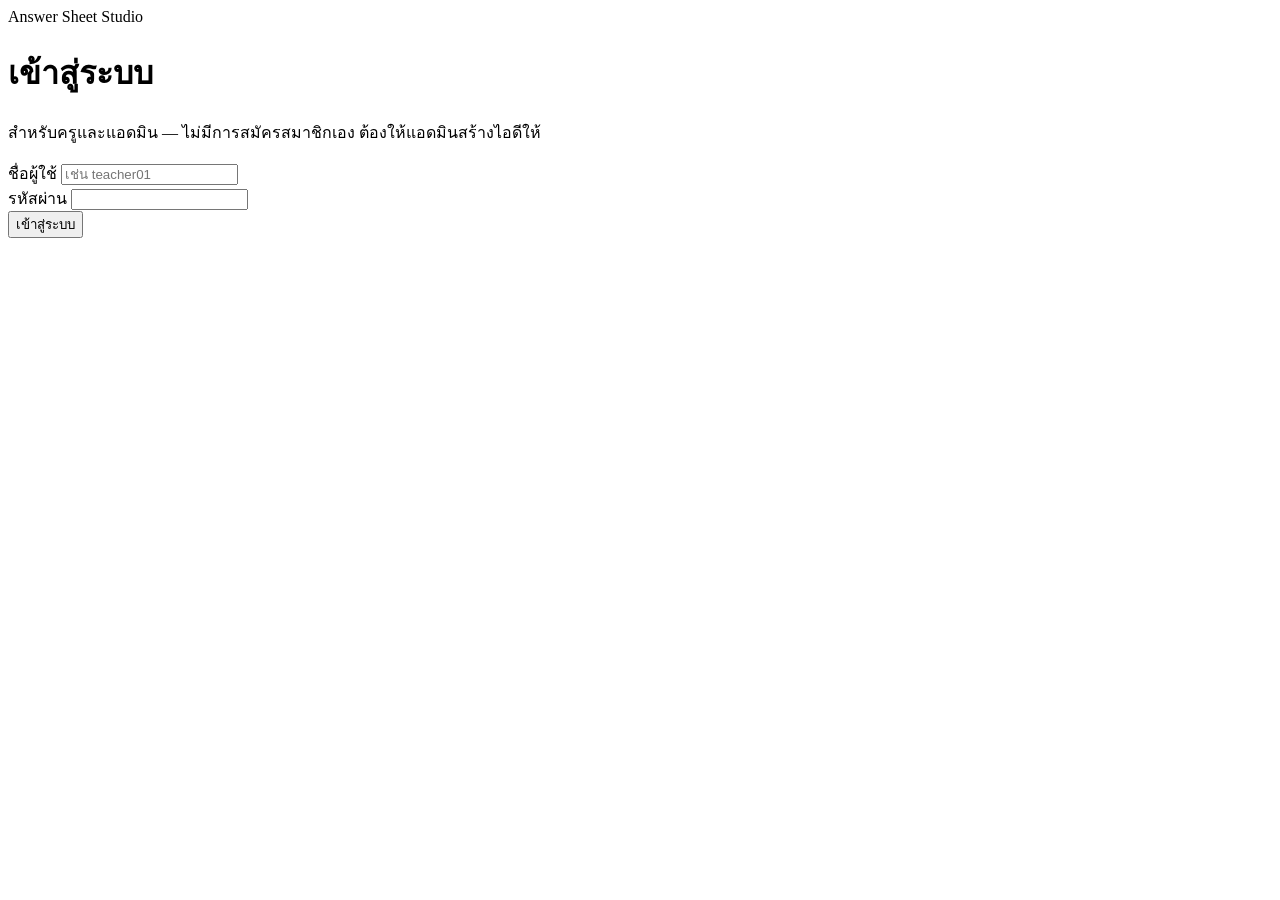
==== index.html @ e72ee502 "Add files via upload" ====
<!DOCTYPE html>
<html lang="th">
<head>
<meta charset="UTF-8">
<meta name="viewport" content="width=device-width, initial-scale=1.0">
<title>เข้าสู่ระบบ · ระบบตรวจข้อสอบ</title>
<link rel="preconnect" href="https://fonts.googleapis.com">
<link href="https://fonts.googleapis.com/css2?family=IBM+Plex+Sans+Thai:wght@400;500;600;700&family=IBM+Plex+Mono:wght@500;600;700&display=swap" rel="stylesheet">
<link rel="stylesheet" href="shared/style.css">
</head>
<body>
<div class="wrap narrow">
  <header class="top">
    <div class="eyebrow">Answer Sheet Studio</div>
    <h1>เข้าสู่ระบบ</h1>
    <p>สำหรับครูและแอดมิน — ไม่มีการสมัครสมาชิกเอง ต้องให้แอดมินสร้างไอดีให้</p>
  </header>

  <div class="sheet">
    <div class="row" style="flex-direction:column;">
      <div>
        <label class="field-label">ชื่อผู้ใช้</label>
        <input type="text" id="username" autocomplete="username" placeholder="เช่น teacher01" onkeydown="if(event.key==='Enter') doLogin()"/>
      </div>
      <div>
        <label class="field-label">รหัสผ่าน</label>
        <input type="password" id="password" autocomplete="current-password" onkeydown="if(event.key==='Enter') doLogin()"/>
      </div>
    </div>
    <div id="msg"></div>
    <div class="btn-row">
      <button class="btn" id="loginBtn" onclick="doLogin()">เข้าสู่ระบบ</button>
    </div>
  </div>
</div>

<script type="module">
  import { supabase } from './shared/supabaseClient.js';
  import { usernameToEmail } from './shared/config.js';

  window.doLogin = async function(){
    const username = document.getElementById('username').value.trim();
    const password = document.getElementById('password').value;
    const msg = document.getElementById('msg');
    const btn = document.getElementById('loginBtn');
    msg.innerHTML = '';
    if(!username || !password){
      msg.innerHTML = '<div class="error">กรุณากรอกชื่อผู้ใช้และรหัสผ่าน</div>';
      return;
    }
    btn.disabled = true; btn.textContent = 'กำลังเข้าสู่ระบบ...';
    const email = usernameToEmail(username);
    const { data, error } = await supabase.auth.signInWithPassword({ email, password });
    btn.disabled = false; btn.textContent = 'เข้าสู่ระบบ';
    if(error){
      msg.innerHTML = '<div class="error">เข้าสู่ระบบไม่สำเร็จ: ชื่อผู้ใช้หรือรหัสผ่านไม่ถูกต้อง</div>';
      return;
    }
    const { data: profile } = await supabase
      .from('profiles')
      .select('role')
      .eq('id', data.user.id)
      .single();
    if(profile && profile.role === 'admin'){
      window.location.href = 'admin.html';
    }else{
      window.location.href = 'app.html';
    }
  };

  // already logged in? skip straight through
  (async ()=>{
    const { data: { session } } = await supabase.auth.getSession();
    if(session){
      const { data: profile } = await supabase.from('profiles').select('role').eq('id', session.user.id).single();
      window.location.href = (profile && profile.role==='admin') ? 'admin.html' : 'app.html';
    }
  })();
</script>
</body>
</html>
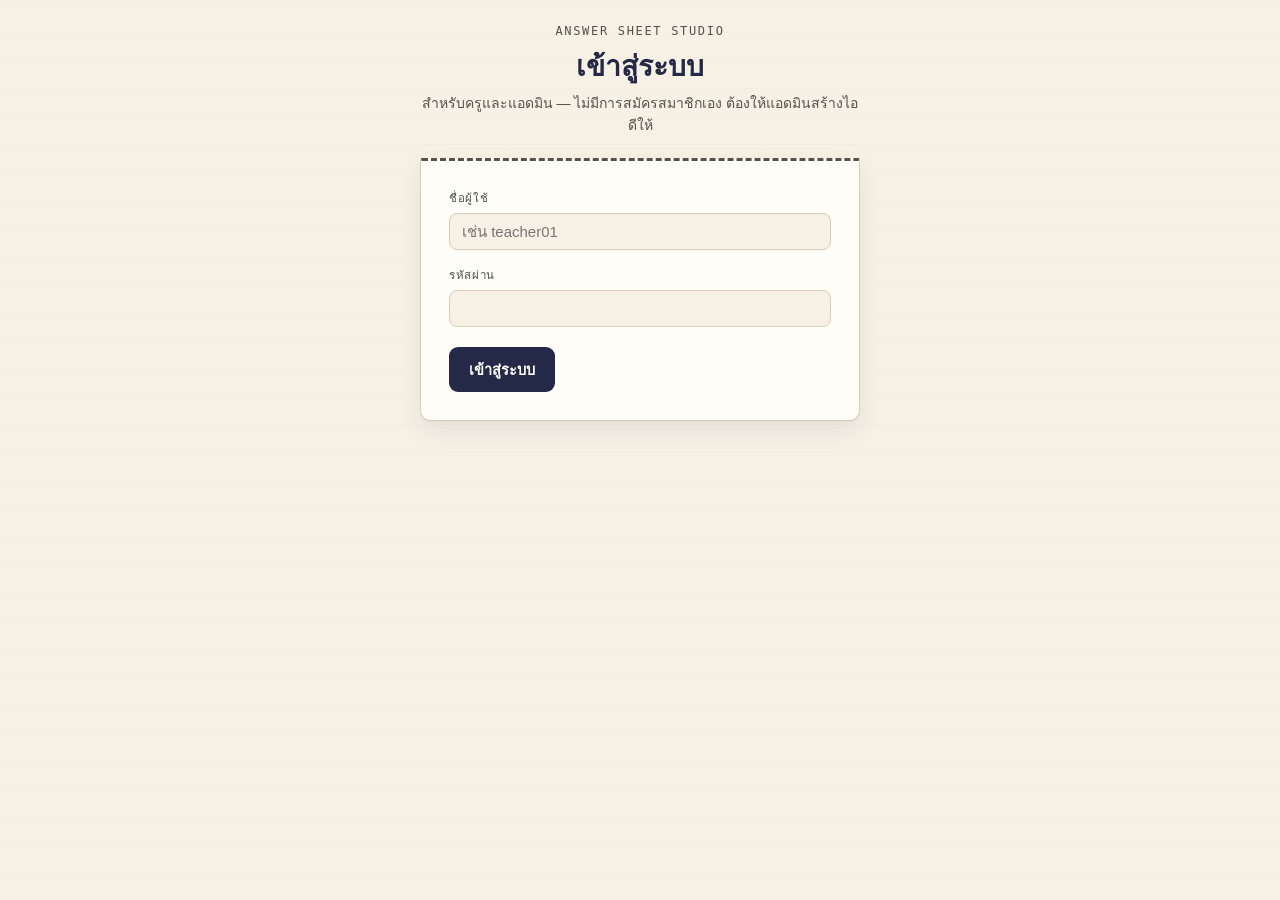
==== commit a9416a07: "Add files via upload" ====
--- a/index.html
+++ b/index.html
@@ -6,7 +6,7 @@
 <title>เข้าสู่ระบบ · ระบบตรวจข้อสอบ</title>
 <link rel="preconnect" href="https://fonts.googleapis.com">
 <link href="https://fonts.googleapis.com/css2?family=IBM+Plex+Sans+Thai:wght@400;500;600;700&family=IBM+Plex+Mono:wght@500;600;700&display=swap" rel="stylesheet">
-<link rel="stylesheet" href="shared/style.css">
+<link rel="stylesheet" href="style.css">
 </head>
 <body>
 <div class="wrap narrow">
@@ -35,8 +35,8 @@
 </div>
 
 <script type="module">
-  import { supabase } from './shared/supabaseClient.js';
-  import { usernameToEmail } from './shared/config.js';
+  import { supabase } from './supabaseClient.js';
+  import { usernameToEmail } from './config.js';
 
   window.doLogin = async function(){
     const username = document.getElementById('username').value.trim();
--- a/style.css
+++ b/style.css
@@ -0,0 +1,86 @@
+:root{
+  --paper:#F6F1E4;
+  --paper-2:#EFE7D4;
+  --ink:#232946;
+  --ink-soft:#3b4270;
+  --graphite:#55524d;
+  --correct:#3F7D58;
+  --incorrect:#C1443A;
+  --highlight:#E8B93B;
+  --line:#D8CFB8;
+  --white:#FFFDF8;
+}
+*{box-sizing:border-box;}
+body{
+  margin:0;
+  background:
+    repeating-linear-gradient(0deg, transparent, transparent 27px, rgba(85,82,77,0.05) 28px),
+    var(--paper);
+  font-family:'IBM Plex Sans Thai',sans-serif;
+  color:var(--ink);
+  min-height:100vh;
+  padding:24px 16px 60px;
+}
+.wrap{max-width:880px;margin:0 auto;}
+.wrap.narrow{max-width:440px;}
+header.top{text-align:center;margin-bottom:22px;}
+header.top .eyebrow{
+  font-family:'IBM Plex Mono',monospace;
+  font-size:12px;letter-spacing:.14em;color:var(--graphite);
+  text-transform:uppercase;
+}
+header.top h1{font-size:28px;margin:6px 0 4px;font-weight:700;color:var(--ink);}
+header.top p{color:var(--graphite);font-size:14px;margin:0;}
+
+.sheet{
+  background:var(--white);
+  border:1px solid var(--line);
+  border-top:3px dashed var(--graphite);
+  border-radius:2px 2px 10px 10px;
+  box-shadow:0 10px 24px rgba(35,41,102,.08), 0 1px 0 rgba(0,0,0,.04);
+  padding:28px;
+}
+h2.step-title{font-size:19px;margin:0 0 4px;font-weight:700;}
+p.step-desc{color:var(--graphite);font-size:13.5px;margin:0 0 20px;line-height:1.6;}
+
+label.field-label{
+  display:block;font-family:'IBM Plex Mono',monospace;font-size:11.5px;
+  letter-spacing:.06em;text-transform:uppercase;color:var(--graphite);
+  margin-bottom:6px;
+}
+input[type=text], input[type=number], input[type=password], select{
+  font-family:'IBM Plex Sans Thai',sans-serif;font-size:15px;
+  padding:9px 12px;border:1.5px solid var(--line);border-radius:8px;
+  background:var(--paper);color:var(--ink);width:100%;
+}
+input:focus, select:focus{outline:2px solid var(--ink-soft);outline-offset:1px;}
+.row{display:flex;gap:16px;flex-wrap:wrap;margin-bottom:18px;}
+.row > div{flex:1;min-width:160px;}
+
+.btn{
+  font-family:'IBM Plex Sans Thai',sans-serif;font-weight:600;font-size:14.5px;
+  padding:11px 20px;border-radius:9px;border:none;cursor:pointer;
+  background:var(--ink);color:var(--white);transition:transform .1s ease, opacity .15s;
+}
+.btn:hover{opacity:.92;}
+.btn:active{transform:scale(.98);}
+.btn.secondary{background:transparent;color:var(--ink);border:1.5px solid var(--ink);}
+.btn.ghost{background:transparent;color:var(--graphite);border:1.5px dashed var(--line);}
+.btn:disabled{opacity:.4;cursor:not-allowed;}
+.btn-row{display:flex;gap:10px;flex-wrap:wrap;margin-top:20px;}
+
+.hint{
+  font-size:12.5px;color:var(--graphite);background:var(--paper-2);
+  border:1px dashed var(--line);border-radius:8px;padding:8px 12px;margin:10px 0;
+}
+.error{
+  font-size:13px;color:var(--incorrect);background:rgba(193,68,58,.08);
+  border:1px solid rgba(193,68,58,.3);border-radius:8px;padding:9px 12px;margin:10px 0;
+}
+table.review{width:100%;border-collapse:collapse;font-size:13.5px;margin-top:14px;}
+table.review th, table.review td{text-align:left;padding:7px 8px;border-bottom:1px solid var(--line);}
+table.review th{font-family:'IBM Plex Mono',monospace;font-size:11px;text-transform:uppercase;color:var(--graphite);letter-spacing:.05em;}
+.row-clickable{cursor:pointer;}
+.row-clickable:hover{background:var(--paper-2);}
+.topbar{display:flex;justify-content:space-between;align-items:center;margin-bottom:18px;font-size:13px;color:var(--graphite);}
+.topbar a, .topbar button.linklike{color:var(--ink);text-decoration:underline;background:none;border:none;cursor:pointer;font-family:inherit;font-size:13px;padding:0;}
